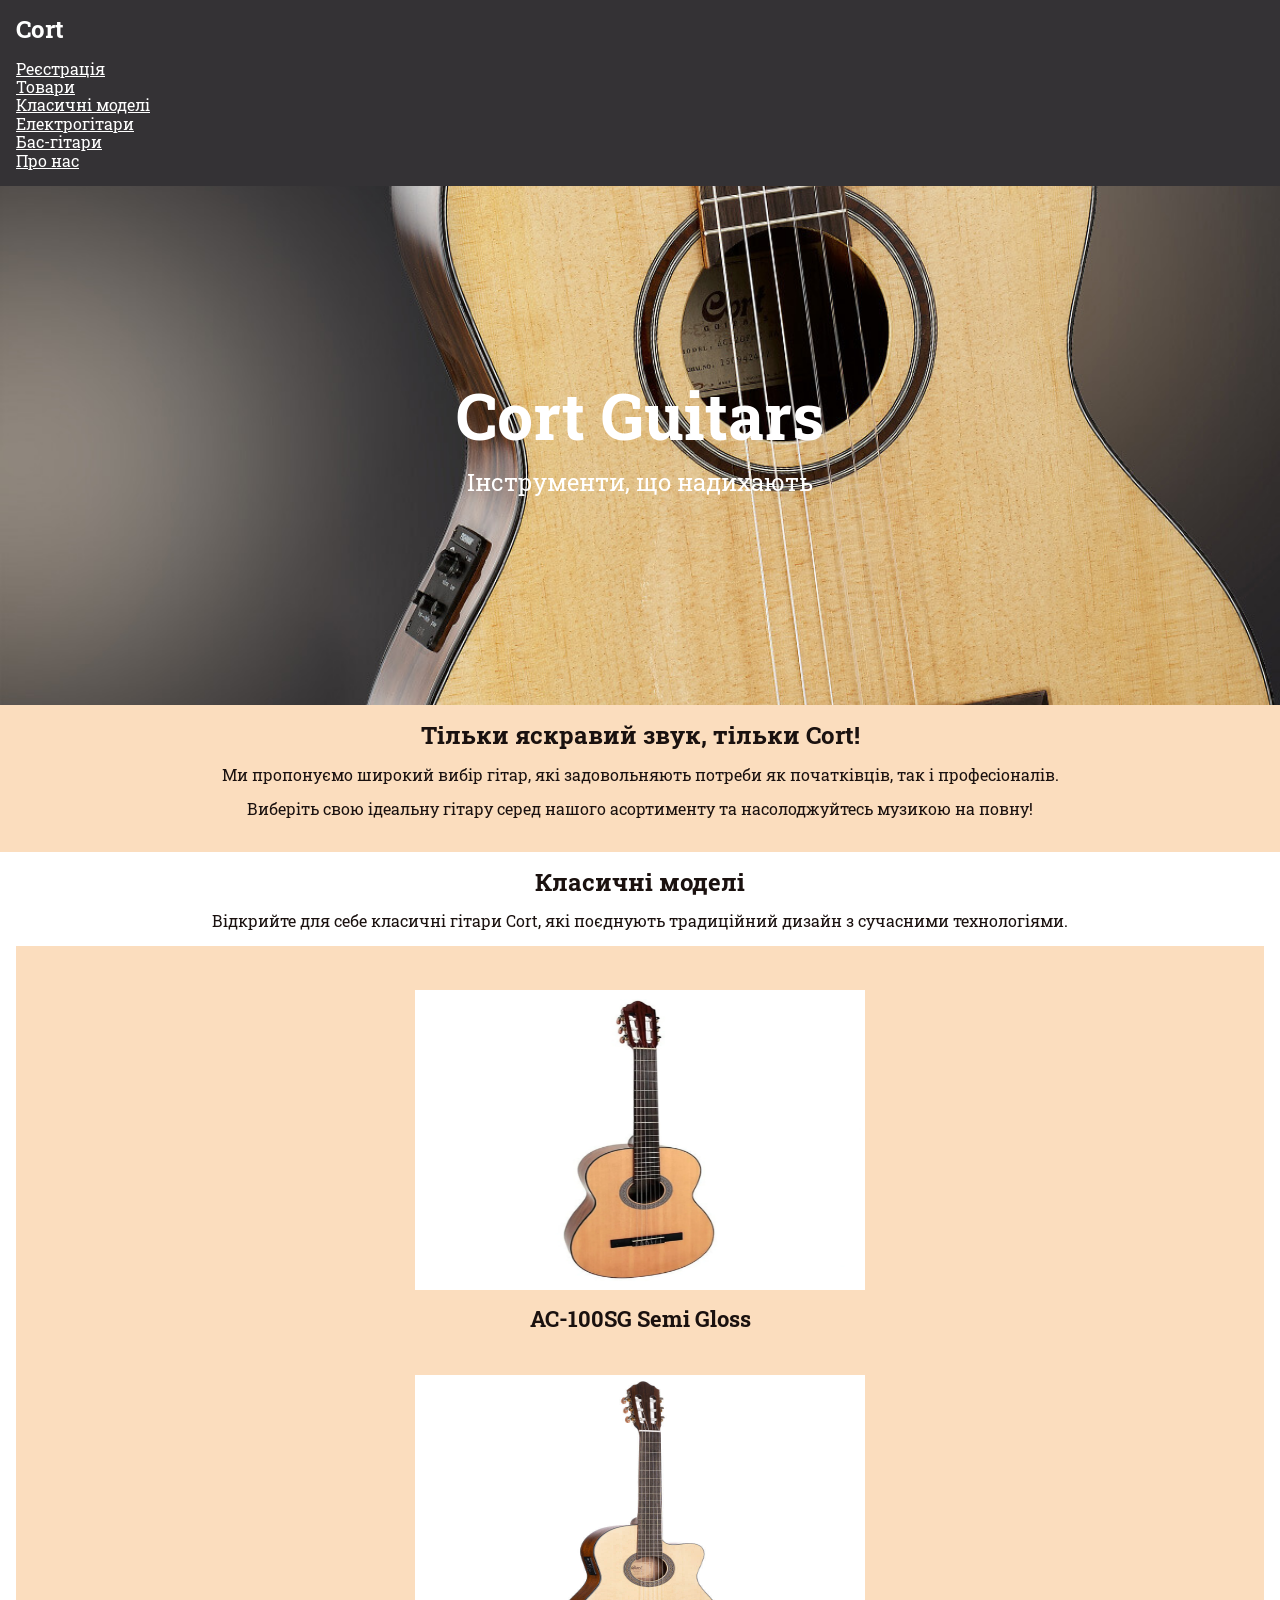
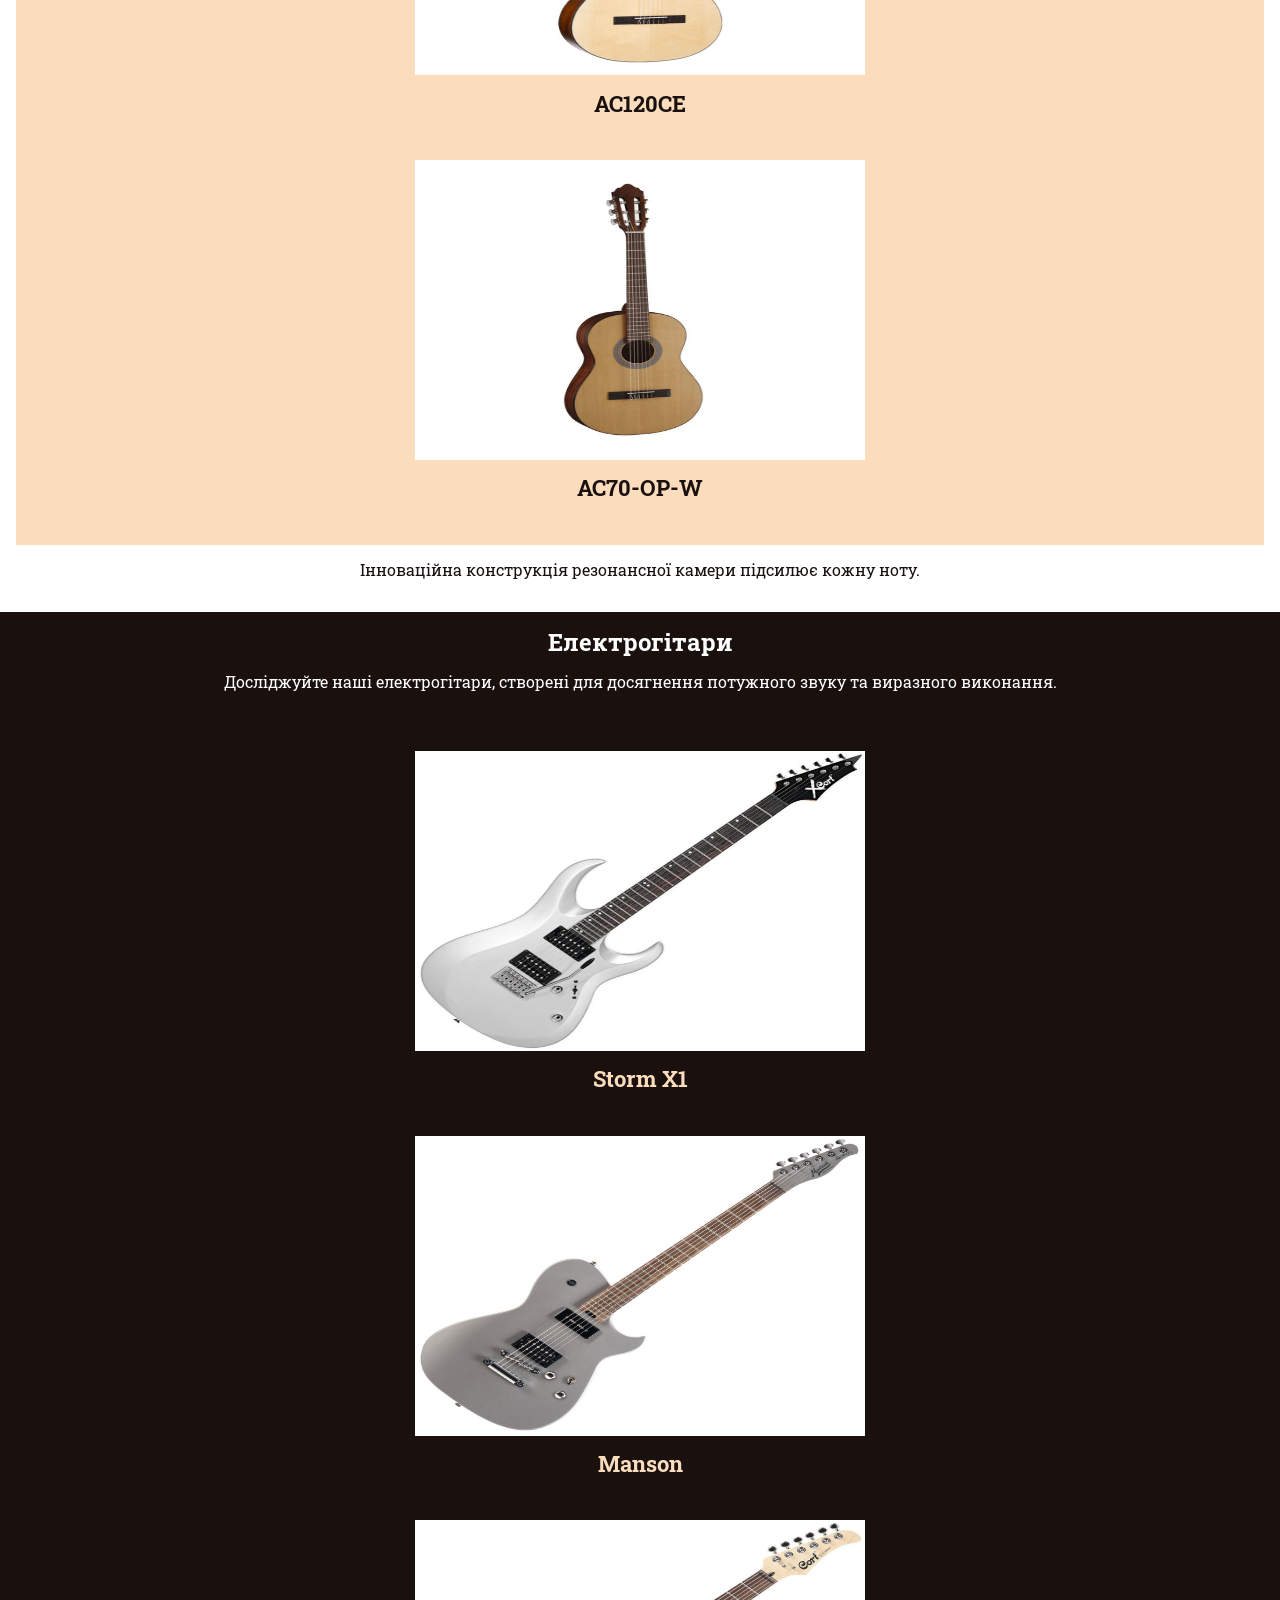
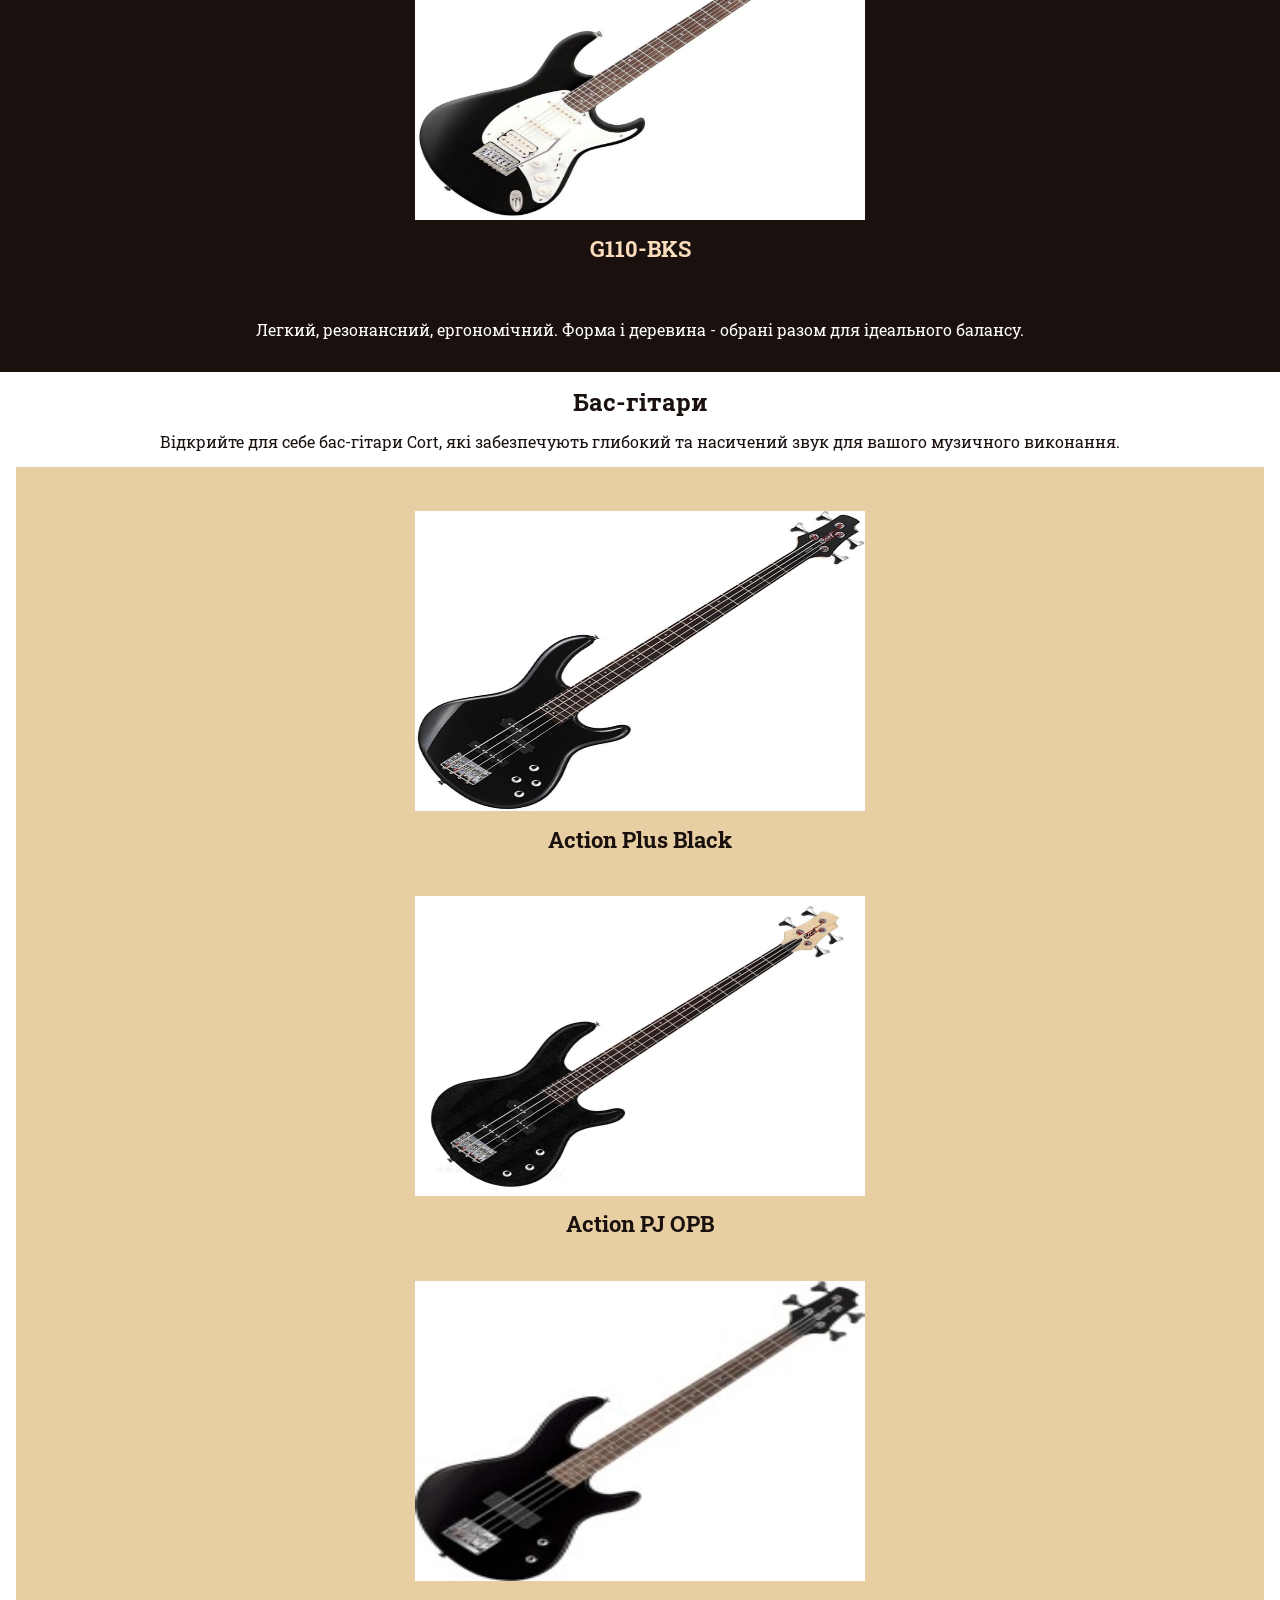
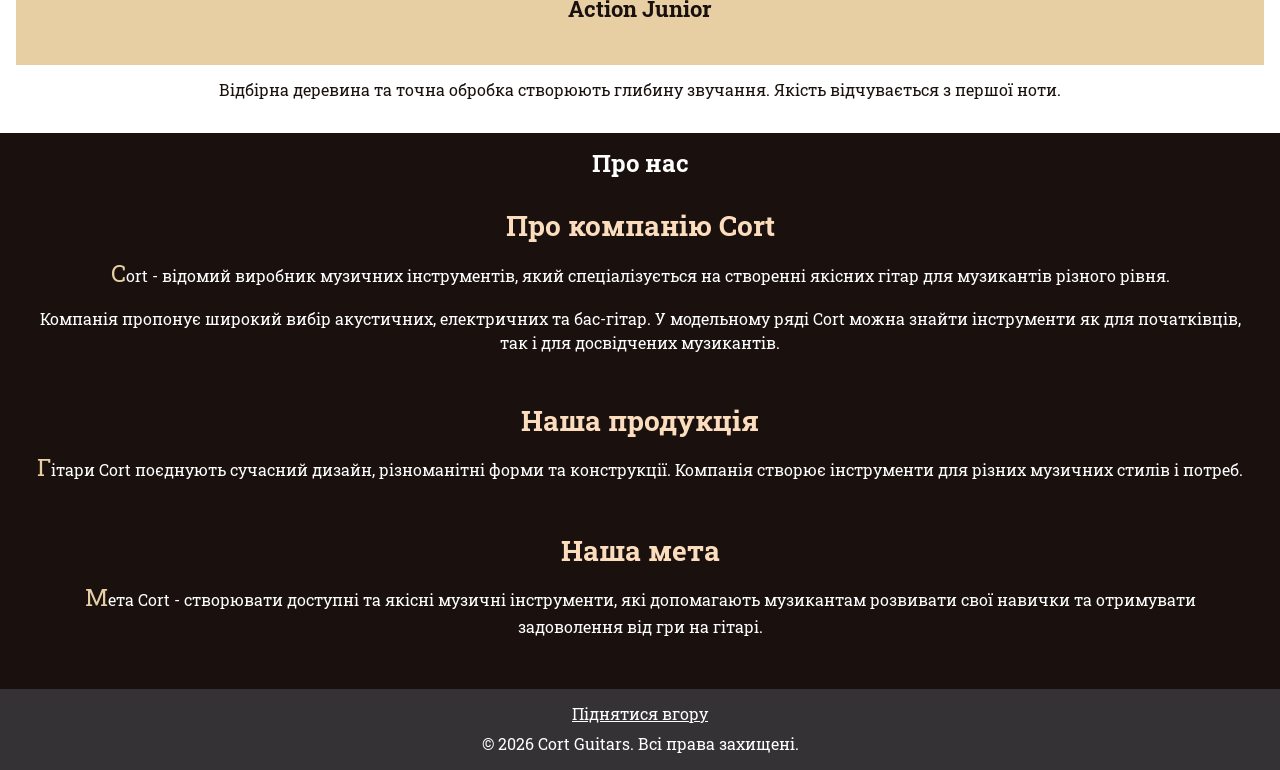
==== index.html @ fc4e1e4d "Deploy" ====
<!doctype html>
<html lang="uk">
  <head>
    <meta charset="UTF-8" />
    <meta name="viewport" content="width=device-width, initial-scale=1.0" />
    <title>Cort Guitars</title>
    <link
      rel="stylesheet"
      href="https://cdn.jsdelivr.net/npm/modern-normalize@3.0.1/modern-normalize.min.css"
    />
    <link rel="preconnect" href="https://fonts.googleapis.com" />
    <link rel="preconnect" href="https://fonts.gstatic.com" crossorigin />
    <link
      href="https://fonts.googleapis.com/css2?family=Roboto+Slab:wght@100..900&display=swap"
      rel="stylesheet"
    />
    <link rel="stylesheet" href="./styles/style.css" />
  </head>
  <body>
    <header>
      <div class="container">
        <h1>Cort</h1>
        <nav>
          <ul class="nav-links">
            <li><a href="./pages/form.html">Реєстрація</a></li>
            <li><a href="./pages/tables.html">Товари</a></li>
            <li><a href="#classic-models">Класичні моделі</a></li>
            <li><a href="#electric-models">Електрогітари</a></li>
            <li><a href="#bass-models">Бас-гітари</a></li>
            <li><a href="#about-us">Про нас</a></li>
          </ul>
        </nav>
      </div>
    </header>
    <main>
      <section class="hero" id="hero">
        <div class="container">
          <h2 class="hero-title">Cort Guitars</h2>
          <p class="hero-subtitle">Інструменти, що надихають</p>
        </div>
      </section>
      <section class="under-hero" id="under-hero">
        <div class="container">
          <h2>Тільки яскравий звук, тільки Cort!</h2>
          <p>
            Ми пропонуємо широкий вибір гітар, які задовольняють потреби як
            початківців, так і професіоналів.
          </p>
          <p>
            Виберіть свою ідеальну гітару серед нашого асортименту та
            насолоджуйтесь музикою на повну!
          </p>
        </div>
      </section>
      <section id="classic-models">
        <div class="container">
          <h2>Класичні моделі</h2>
          <p>
            Відкрийте для себе класичні гітари Cort, які поєднують традиційний
            дизайн з сучасними технологіями.
          </p>
          <ul class="cards">
            <li class="card">
              <img
                src="./images/Cort1.jpg"
                alt="Класична гітара Cort AC-100SG Semi Gloss"
                width="450"
                height="300"
              />
              <h3>AC-100SG Semi Gloss</h3>
            </li>
            <li class="card">
              <img
                src="./images/Cort2.jpg"
                alt="Класична гітара Cort AC120CE"
                width="450"
                height="300"
              />
              <h3>AC120CE</h3>
            </li>
            <li class="card">
              <img
                src="./images/Cort3.jpg"
                alt="Класична гітара Cort AC70-OP-W"
                width="450"
                height="300"
              />
              <h3>AC70-OP-W</h3>
            </li>
          </ul>
          <p>Інноваційна конструкція резонансної камери підсилює кожну ноту.</p>
        </div>
      </section>
      <section id="electric-models">
        <div class="container">
          <h2>Електрогітари</h2>
          <p>
            Досліджуйте наші електрогітари, створені для досягнення потужного
            звуку та виразного виконання.
          </p>
          <ul class="cards">
            <li class="card">
              <img
                src="./images/x1.jpg"
                alt="Електрогітара Cort Storm X1"
                width="450"
                height="300"
              />
              <h3>Storm X1</h3>
            </li>
            <li class="card">
              <img
                src="./images/manson.jpg"
                alt="Електрогітара Cort Manson"
                width="450"
                height="300"
              />
              <h3>Manson</h3>
            </li>
            <li class="card">
              <img
                src="./images/g110-BKS.jpg"
                alt="Електрогітара Cort G110-BKS"
                width="450"
                height="300"
              />
              <h3>G110-BKS</h3>
            </li>
          </ul>
          <p>
            Легкий, резонансний, ергономічний. Форма і деревина - обрані разом
            для ідеального балансу.
          </p>
        </div>
      </section>
      <section id="bass-models">
        <div class="container">
          <h2>Бас-гітари</h2>
          <p>
            Відкрийте для себе бас-гітари Cort, які забезпечують глибокий та
            насичений звук для вашого музичного виконання.
          </p>
          <ul class="cards">
            <li class="card">
              <img
                src="./images/action.png"
                alt="Бас-гітара Cort Action Plus Black"
                width="450"
                height="300"
              />
              <h3>Action Plus Black</h3>
            </li>
            <li class="card">
              <img
                src="./images/action-pj.png"
                alt="Бас-гітара Cort Action PJ OPB"
                width="450"
                height="300"
              />
              <h3>Action PJ OPB</h3>
            </li>
            <li class="card">
              <img
                src="./images/action-junior.png"
                alt="Бас-гітара Cort Action Junior"
                width="450"
                height="300"
              />
              <h3>Action Junior</h3>
            </li>
          </ul>
          <p>
            Відбірна деревина та точна обробка створюють глибину звучання.
            Якість відчувається з першої ноти.
          </p>
        </div>
      </section>
      <section id="about-us">
        <div class="container">
          <h2>Про нас</h2>
          <section class="about-company" id="about-company">
            <h3>Про компанію Cort</h3>
            <p>
              Cort - відомий виробник музичних інструментів, який
              спеціалізується на створенні якісних гітар для музикантів різного
              рівня.
            </p>
            <p>
              Компанія пропонує широкий вибір акустичних, електричних та
              бас-гітар. У модельному ряді Cort можна знайти інструменти як для
              початківців, так і для досвідчених музикантів.
            </p>
          </section>
          <section class="about-products" id="about-products">
            <h3>Наша продукція</h3>
            <p>
              Гітари Cort поєднують сучасний дизайн, різноманітні форми та
              конструкції. Компанія створює інструменти для різних музичних
              стилів і потреб.
            </p>
          </section>
          <section class="about-goal" id="about-goal">
            <h3>Наша мета</h3>
            <p>
              Мета Cort - створювати доступні та якісні музичні інструменти, які
              допомагають музикантам розвивати свої навички та отримувати
              задоволення від гри на гітарі.
            </p>
          </section>
        </div>
      </section>
    </main>
    <footer>
      <div class="container">
        <a href="#hero">Піднятися вгору</a>
        <p>&copy; 2026 Cort Guitars. Всі права захищені.</p>
      </div>
    </footer>
  </body>
</html>
---- styles/style.css ----
/* Кольори */
:root {
  --color-rosewood: #1a110f;
  --color-mahogany: #343235;
  --color-sunburst: #e7cfa3;
  --color-spruce: #fbddbe;
  --color-white: #ffffff;
}

h1,
h2,
h3,
h4,
h5,
h6,
p,
ul,
ol {
  margin: 0;
  padding: 0;
}

body {
  background-color: var(--color-mahogany);
  color: var(--color-white);
  font-family: 'Roboto Slab', serif;
}

body.registration-page {
  background-color: var(--color-white);
  color: var(--color-rosewood);
}

/* Хідер та навігація */
header {
  background-color: var(--color-mahogany);
  padding: 16px;
}

header h1 {
  color: var(--color-white);
  font-size: 24px;
  margin-bottom: 16px;
}

header nav > ul {
  list-style: none;
}

nav a:link,
nav a:visited {
  color: var(--color-white);
}

nav a:hover,
nav a:focus {
  color: var(--color-sunburst);
  text-decoration: underline;
}

nav a:active {
  color: var(--color-spruce);
}

/* Hero-секція */
.hero {
  background-image: url('../images/hero.jpg');
  background-position: center;
  background-size: cover;
  background-repeat: no-repeat;
  text-align: center;
  padding: 192px 16px;
}

main section {
  border-top: 1px solid transparent;
  border-bottom: 1px solid transparent;
  padding: 16px;
}

main section h2 {
  margin-bottom: 16px;
}

main section h3 {
  margin-bottom: 12px;
}

main section p {
  margin-bottom: 16px;
}

.hero-title {
  color: var(--color-white);
  font-size: 64px;
}

.hero-subtitle {
  color: var(--color-white);
  font-size: 24px;
}

/* Вступ і картки */
.under-hero,
#classic-models,
#electric-models,
#bass-models {
  text-align: center;
}

#classic-models,
#bass-models {
  background-color: var(--color-white);
}

.under-hero,
#classic-models,
#bass-models {
  color: var(--color-rosewood);
}

.under-hero {
  background-color: var(--color-spruce);
}

#classic-models > h2,
#electric-models > h2,
#bass-models > h2 {
  font-size: 32px;
}

#classic-models > p,
#electric-models > p,
#bass-models > p {
  font-size: 18px;
  line-height: 1.5;
}

#under-hero > h2 + p {
  font-size: 20px;
}

#under-hero > h2 ~ p {
  color: var(--color-mahogany);
}

.cards {
  list-style: none;
  margin: 16px 0;
  padding: 16px;
}

#classic-models .cards {
  background-color: var(--color-spruce);
  color: var(--color-rosewood);
}

#bass-models .cards {
  background-color: var(--color-sunburst);
  color: var(--color-rosewood);
}

#electric-models .cards {
  background-color: var(--color-rosewood);
  color: var(--color-spruce);
}

.card {
  background-color: inherit;
  color: inherit;
  text-align: center;
  margin: 12px 0;
  padding: 16px;
}

.card > img {
  margin-bottom: 12px;
}

.card > h3 {
  font-size: 22px;
  margin-bottom: 0;
}

#electric-models {
  background-color: var(--color-rosewood);
  color: var(--color-white);
}

/* Про нас */
#about-us {
  text-align: center;
  background-color: var(--color-rosewood);
  color: var(--color-white);
}

#about-us > h2 {
  color: var(--color-spruce);
}

#about-us > h2::before {
  content: '- ';
}

#about-us section {
  padding: 16px;
}

#about-us section > h3 {
  color: var(--color-spruce);
  font-size: 28px;
  text-align: center;
}

#about-us section > p {
  line-height: 1.5;
}

#about-us .about-company > p:first-of-type::first-letter,
#about-us .about-products > p:first-of-type::first-letter,
#about-us .about-goal > p:first-of-type::first-letter {
  color: var(--color-sunburst);
  font-size: 24px;
}
button {
  cursor: pointer;
}

/* Футер / посилання */
footer {
  color: var(--color-white);
  text-align: center;
  background-color: var(--color-mahogany);
  padding: 16px;
}

footer p {
  margin: 12px 0 0;
}

footer a:link,
footer a:visited {
  color: var(--color-white);
}

footer a:hover,
footer a:focus {
  color: var(--color-sunburst);
  text-decoration: underline;
}

.container {
  max-width: 1400px;
  margin: 0 auto;
}

/* Форма реєстрації */
#registration-form {
  text-align: center;
}

#registration-form > h2 {
  font-size: 32px;
}

#registration-form form section > h3 {
  font-size: 20px;
}

#registration-form > form {
  text-align: center;
}

.form-section-personal {
  padding: 20px;
}

.form-section-preferences {
  padding: 20px 400px 0px;
}
.consent-option {
  padding: 20px 10px;
}
.form-section-notifications {
  padding: 20px 400px;
}

.form-section-comments {
  padding: 32px 20px 20px;
}

.form-section-actions {
  padding: 16px;
}

.form-actions {
  text-align: center;
}

.form-section-personal > label {
  font-size: 18px;
}

form input,
form select,
form textarea {
  background-color: var(--color-white);
  color: var(--color-rosewood);
}

form input,
form select {
  border: 1px solid var(--color-mahogany);
}

form input:focus,
form select:focus,
form textarea:focus {
  outline: 2px solid var(--color-sunburst);
}

form fieldset {
  border: 2px solid var(--color-mahogany);
}

form input:checked {
  accent-color: var(--color-mahogany);
}

form textarea {
  background-color: var(--color-white);
  color: var(--color-rosewood);
}

form button[type='submit'] {
  border: 1px solid var(--color-mahogany);
  background-color: var(--color-spruce);
  color: var(--color-rosewood);
}
form button[type='reset'] {
  border: 1px solid var(--color-mahogany);
  background-color: var(--color-sunburst);
  color: var(--color-rosewood);
}

form button:hover,
form button:focus {
  background-color: var(--color-sunburst);
}

/* Цей селектор має найбільшу специфічність — (1, 2, 3). */
#registration-form form .consent-option > label input:checked {
  accent-color: var(--color-sunburst);
}

/* Сторінка таблиць */
th,
td {
  border: 1px solid var(--color-rosewood);
}

th {
  text-align: center;
}

table {
  border-collapse: collapse;
  margin-inline: auto;
  margin-bottom: 24px;
}
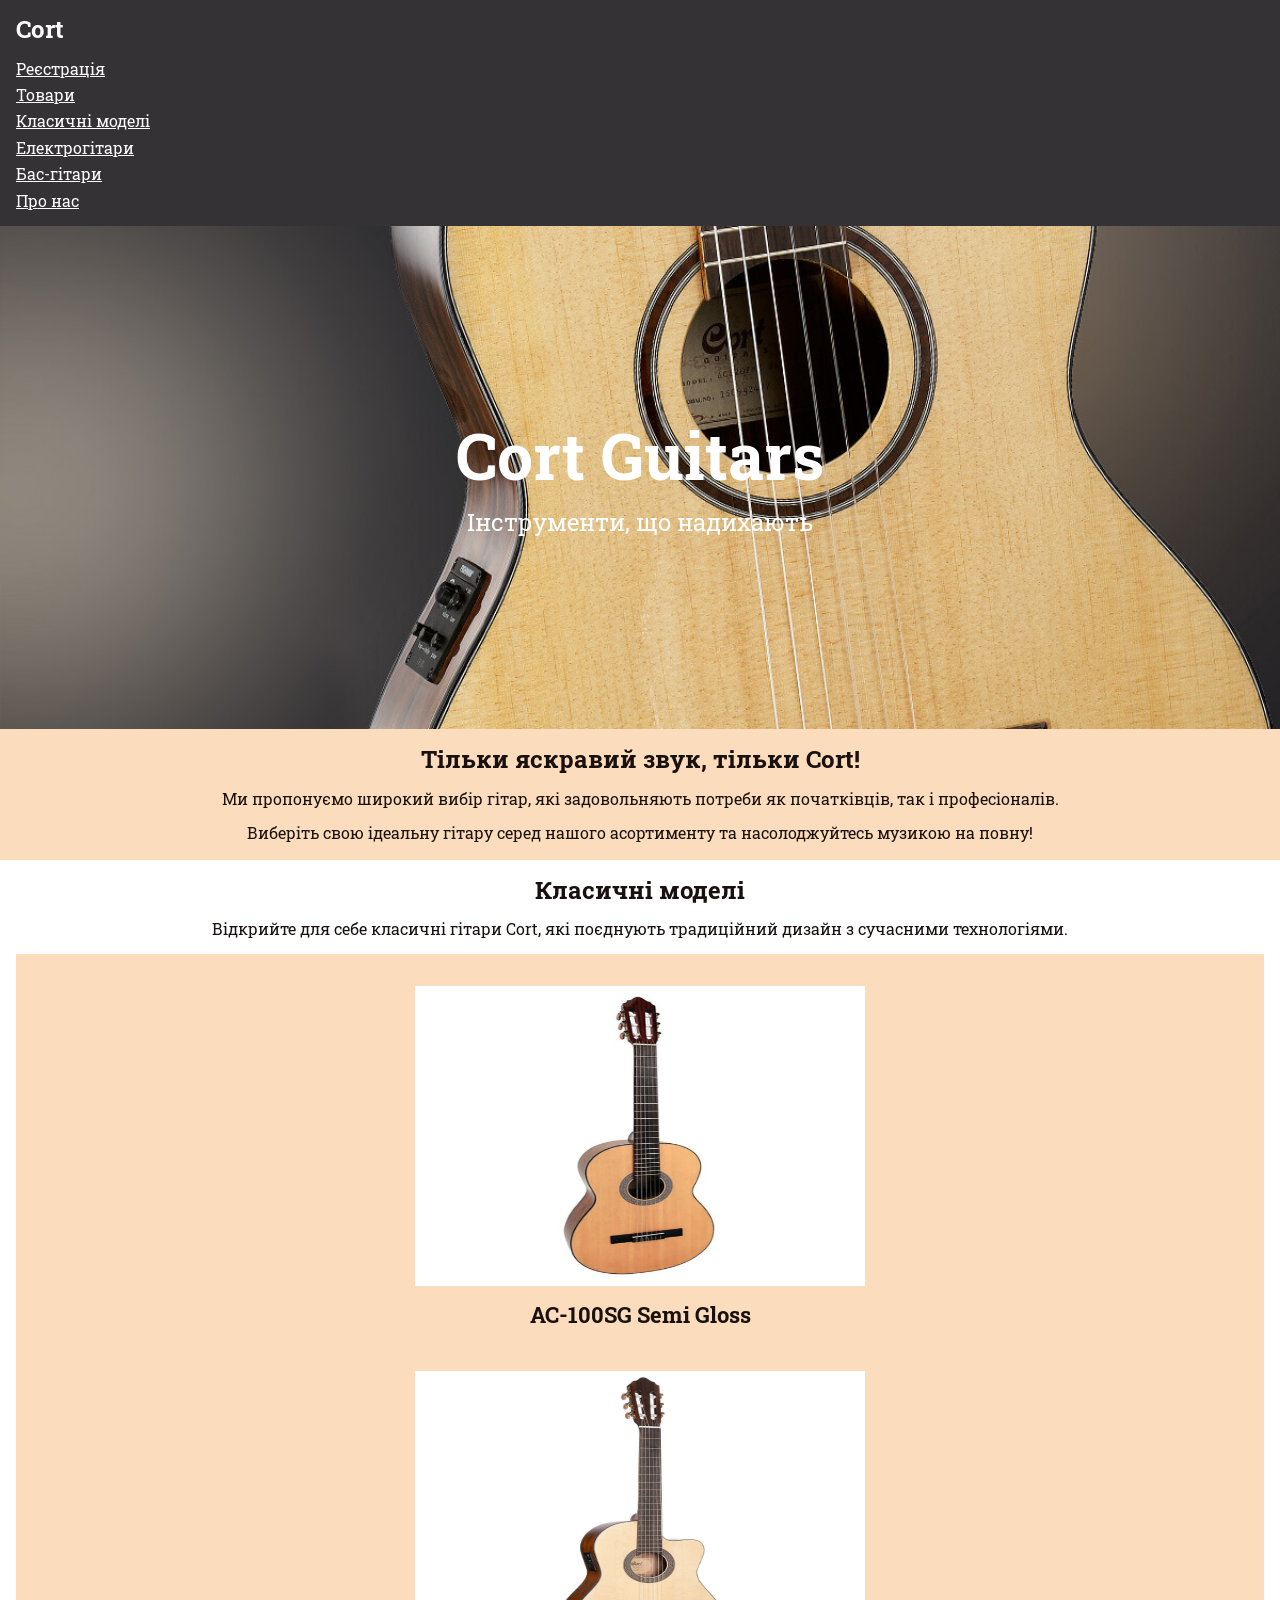
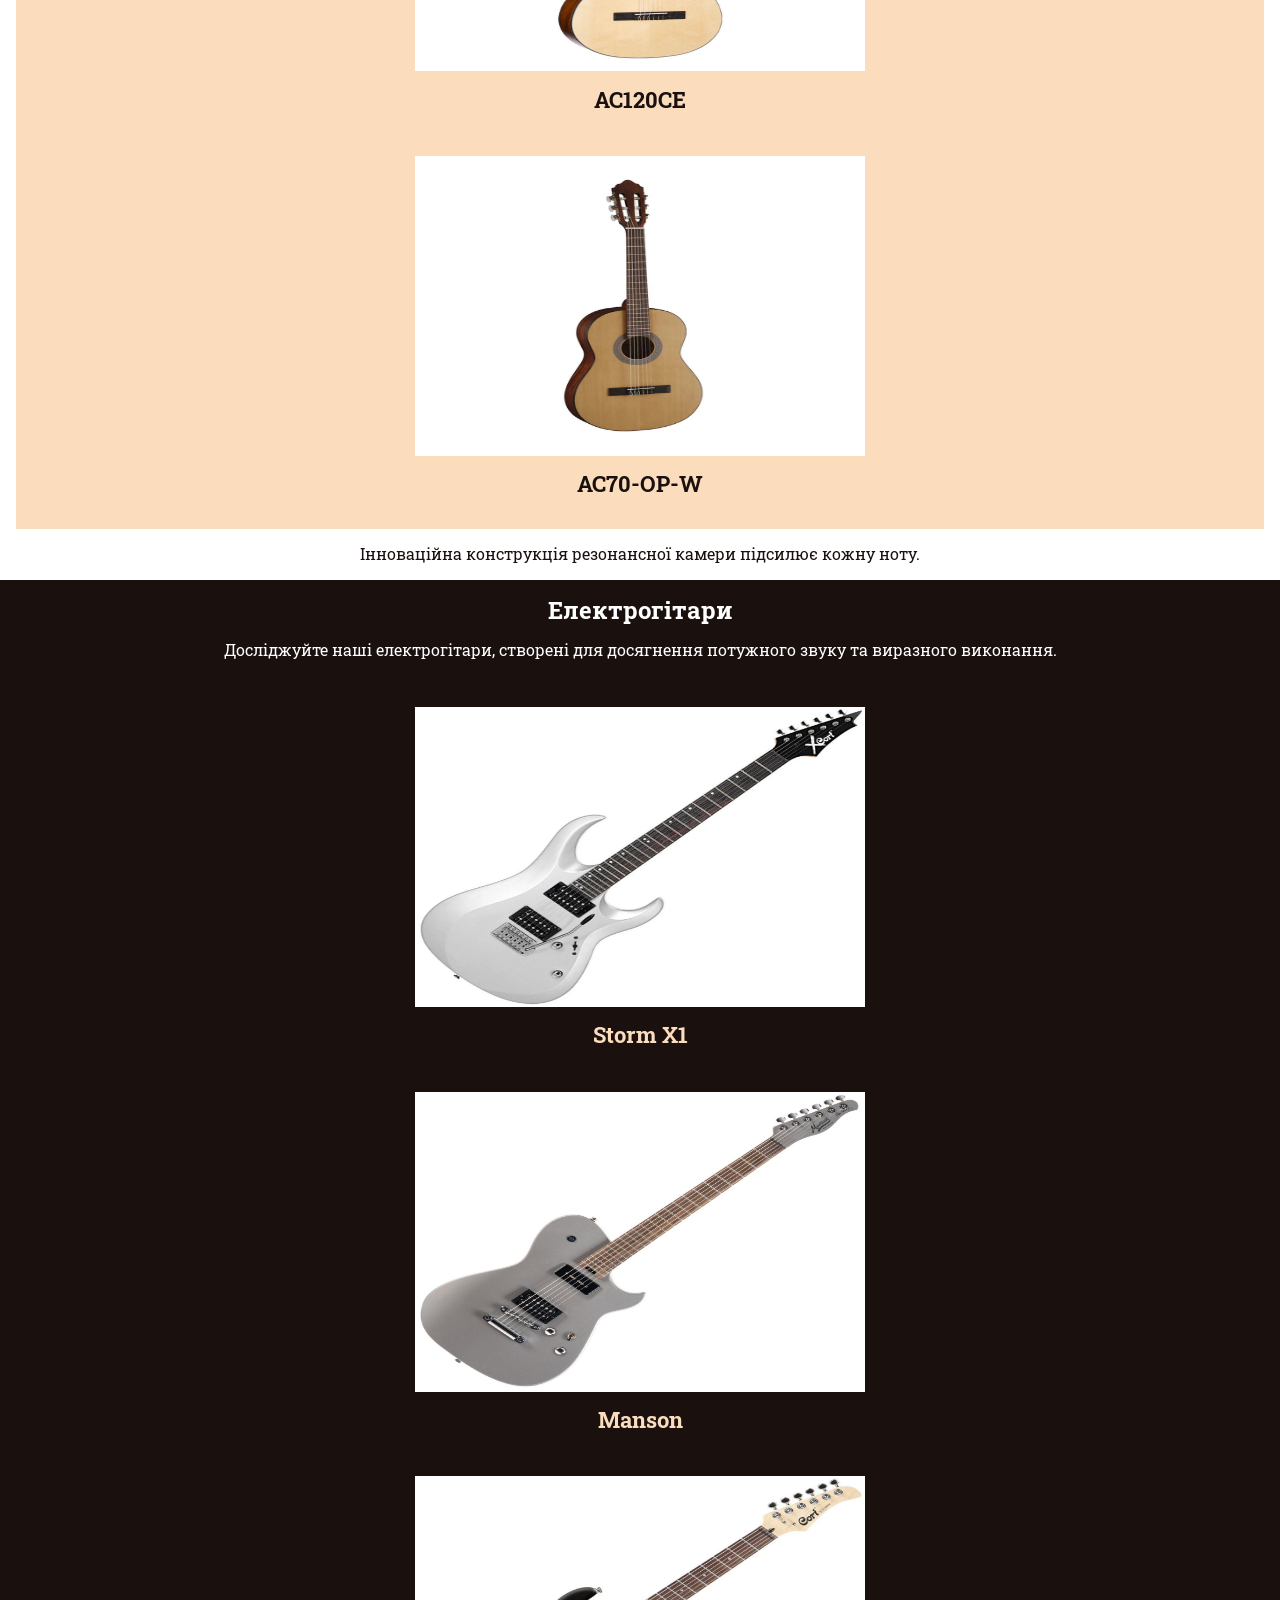
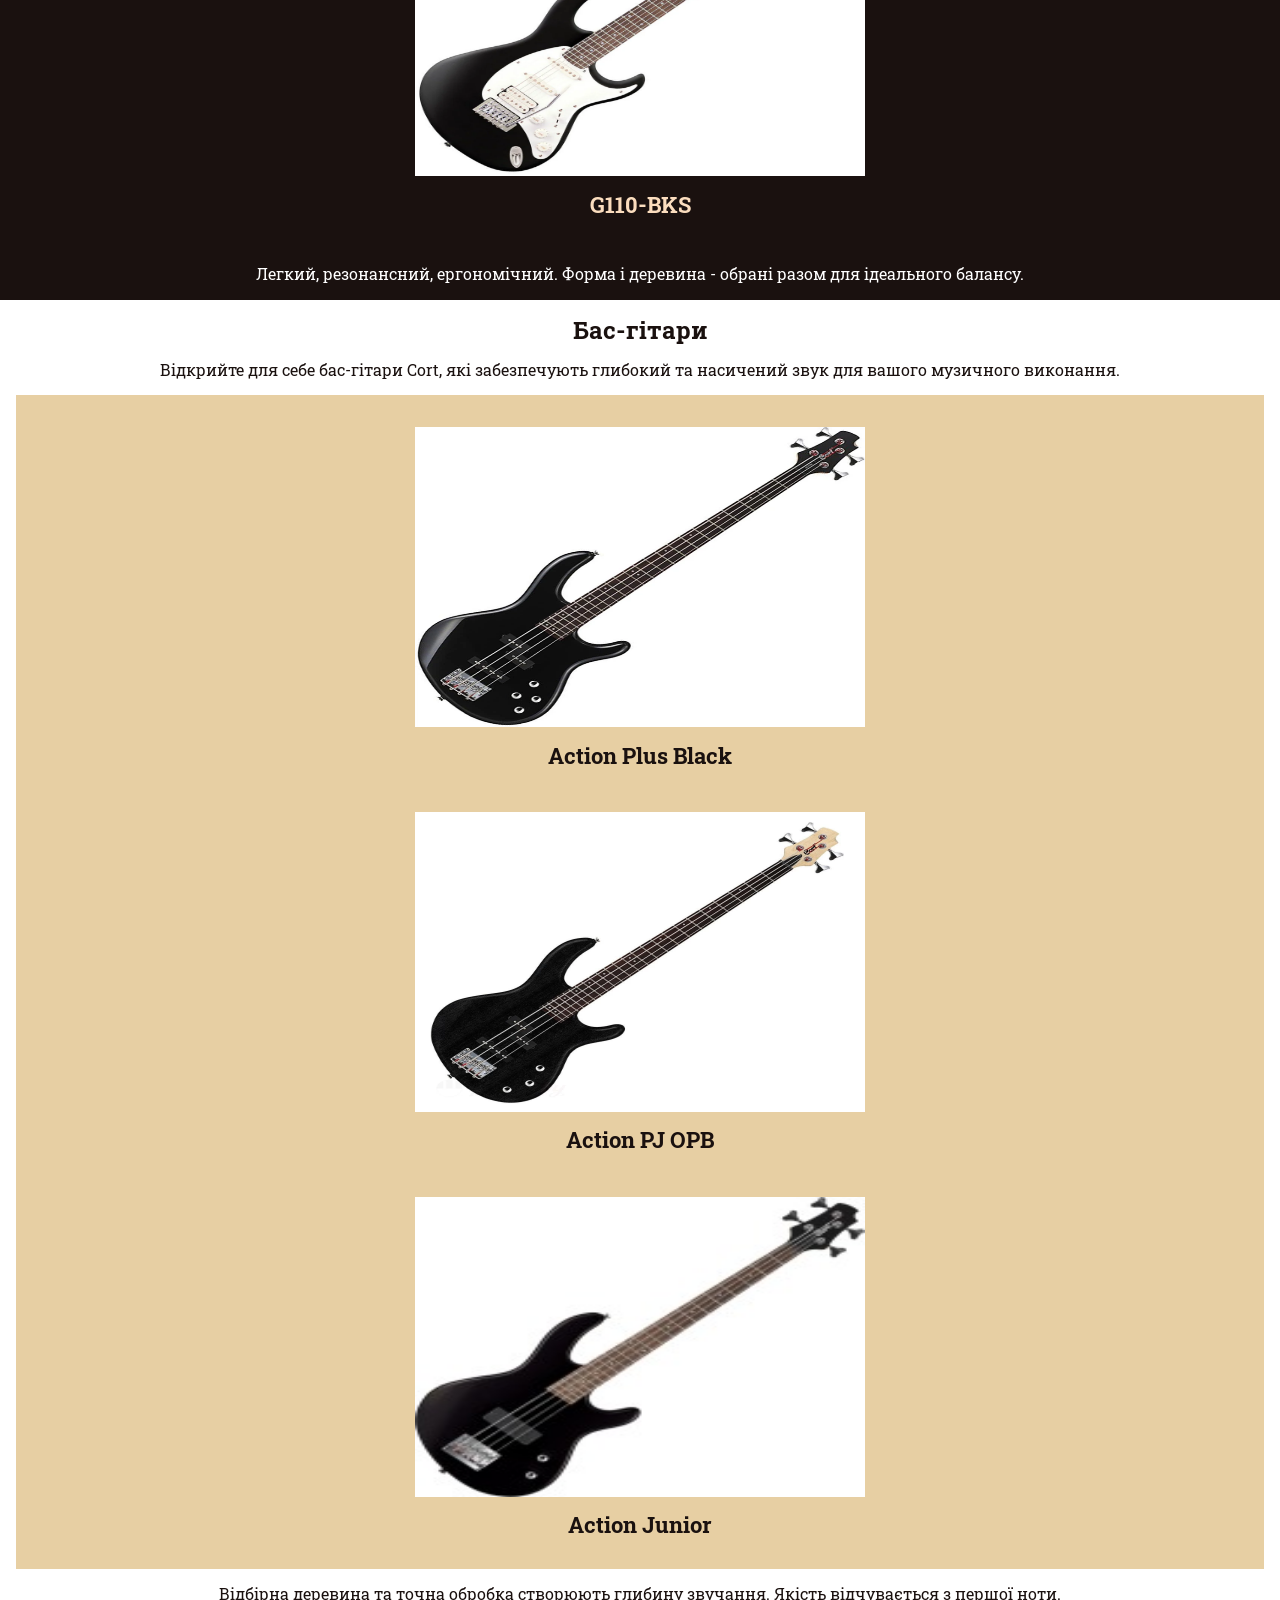
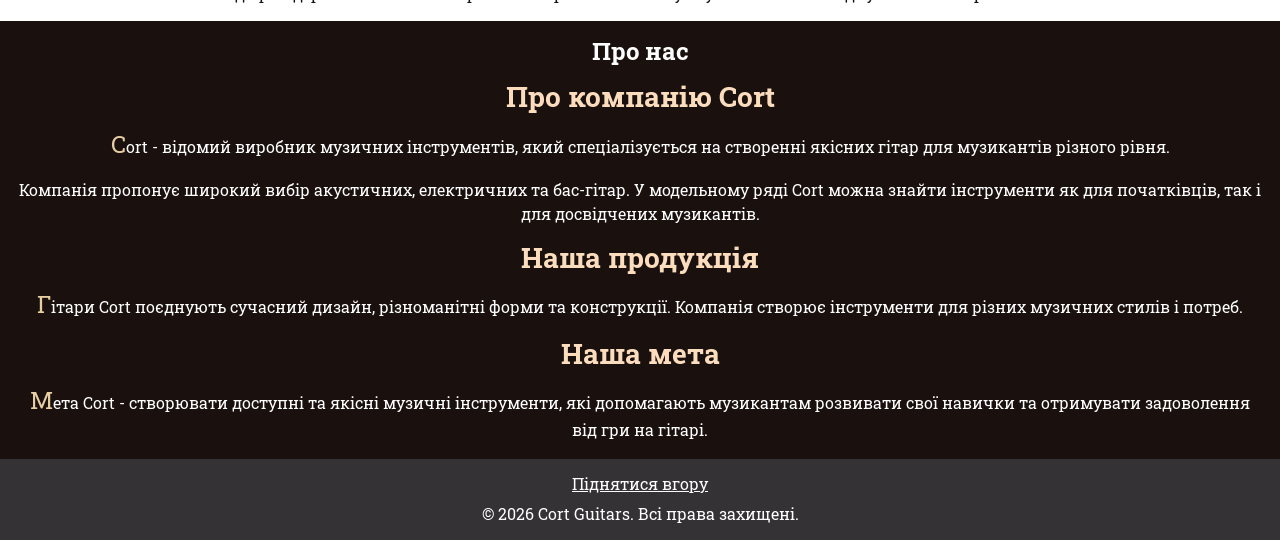
==== commit a40a30bd: "Improvements" ====
--- a/index.html
+++ b/index.html
@@ -11,7 +11,7 @@
     <link rel="preconnect" href="https://fonts.googleapis.com" />
     <link rel="preconnect" href="https://fonts.gstatic.com" crossorigin />
     <link
-      href="https://fonts.googleapis.com/css2?family=Roboto+Slab:wght@100..900&display=swap"
+      href="https://fonts.googleapis.com/css2?family=Roboto+Slab:wght@400;700&display=swap"
       rel="stylesheet"
     />
     <link rel="stylesheet" href="./styles/style.css" />
@@ -178,7 +178,7 @@
       <section id="about-us">
         <div class="container">
           <h2>Про нас</h2>
-          <section class="about-company" id="about-company">
+          <article class="about-company" id="about-company">
             <h3>Про компанію Cort</h3>
             <p>
               Cort - відомий виробник музичних інструментів, який
@@ -190,23 +190,23 @@
               бас-гітар. У модельному ряді Cort можна знайти інструменти як для
               початківців, так і для досвідчених музикантів.
             </p>
-          </section>
-          <section class="about-products" id="about-products">
+          </article>
+          <article class="about-products" id="about-products">
             <h3>Наша продукція</h3>
             <p>
               Гітари Cort поєднують сучасний дизайн, різноманітні форми та
               конструкції. Компанія створює інструменти для різних музичних
               стилів і потреб.
             </p>
-          </section>
-          <section class="about-goal" id="about-goal">
+          </article>
+          <article class="about-goal" id="about-goal">
             <h3>Наша мета</h3>
             <p>
               Мета Cort - створювати доступні та якісні музичні інструменти, які
               допомагають музикантам розвивати свої навички та отримувати
               задоволення від гри на гітарі.
             </p>
-          </section>
+          </article>
         </div>
       </section>
     </main>
--- a/styles/style.css
+++ b/styles/style.css
@@ -34,7 +34,7 @@
 /* Хідер та навігація */
 header {
   background-color: var(--color-mahogany);
-  padding: 16px;
+  padding: 16px 0;
 }
 
 header h1 {
@@ -45,6 +45,14 @@
 
 header nav > ul {
   list-style: none;
+}
+
+header nav li {
+  margin-bottom: 8px;
+}
+
+header nav li:last-child {
+  margin-bottom: 0;
 }
 
 nav a:link,
@@ -69,13 +77,17 @@
   background-size: cover;
   background-repeat: no-repeat;
   text-align: center;
-  padding: 192px 16px;
+  padding: 192px 0;
 }
 
 main section {
   border-top: 1px solid transparent;
   border-bottom: 1px solid transparent;
-  padding: 16px;
+  padding: 16px 0;
+}
+
+main section > .container > :last-child {
+  margin-bottom: 0;
 }
 
 main section h2 {
@@ -146,7 +158,7 @@
 
 .cards {
   list-style: none;
-  margin: 16px 0;
+  margin-bottom: 16px;
   padding: 16px;
 }
 
@@ -169,8 +181,12 @@
   background-color: inherit;
   color: inherit;
   text-align: center;
-  margin: 12px 0;
+  margin-bottom: 12px;
   padding: 16px;
+}
+
+.card:last-child {
+  margin-bottom: 0;
 }
 
 .card > img {
@@ -202,18 +218,26 @@
   content: '- ';
 }
 
-#about-us section {
-  padding: 16px;
-}
-
-#about-us section > h3 {
+#about-us article {
+  margin-bottom: 16px;
+}
+
+#about-us article > h3 {
   color: var(--color-spruce);
   font-size: 28px;
   text-align: center;
 }
 
-#about-us section > p {
+#about-us article > p {
   line-height: 1.5;
+}
+
+#about-us article > :last-child {
+  margin-bottom: 0;
+}
+
+#about-us article:last-child {
+  margin-bottom: 0;
 }
 
 #about-us .about-company > p:first-of-type::first-letter,
@@ -231,11 +255,16 @@
   color: var(--color-white);
   text-align: center;
   background-color: var(--color-mahogany);
-  padding: 16px;
+  padding: 16px 0;
+}
+
+footer a {
+  display: inline-block;
+  margin-bottom: 12px;
 }
 
 footer p {
-  margin: 12px 0 0;
+  margin-bottom: 0;
 }
 
 footer a:link,
@@ -251,6 +280,7 @@
 
 .container {
   max-width: 1400px;
+  padding: 0 16px;
   margin: 0 auto;
 }
 
